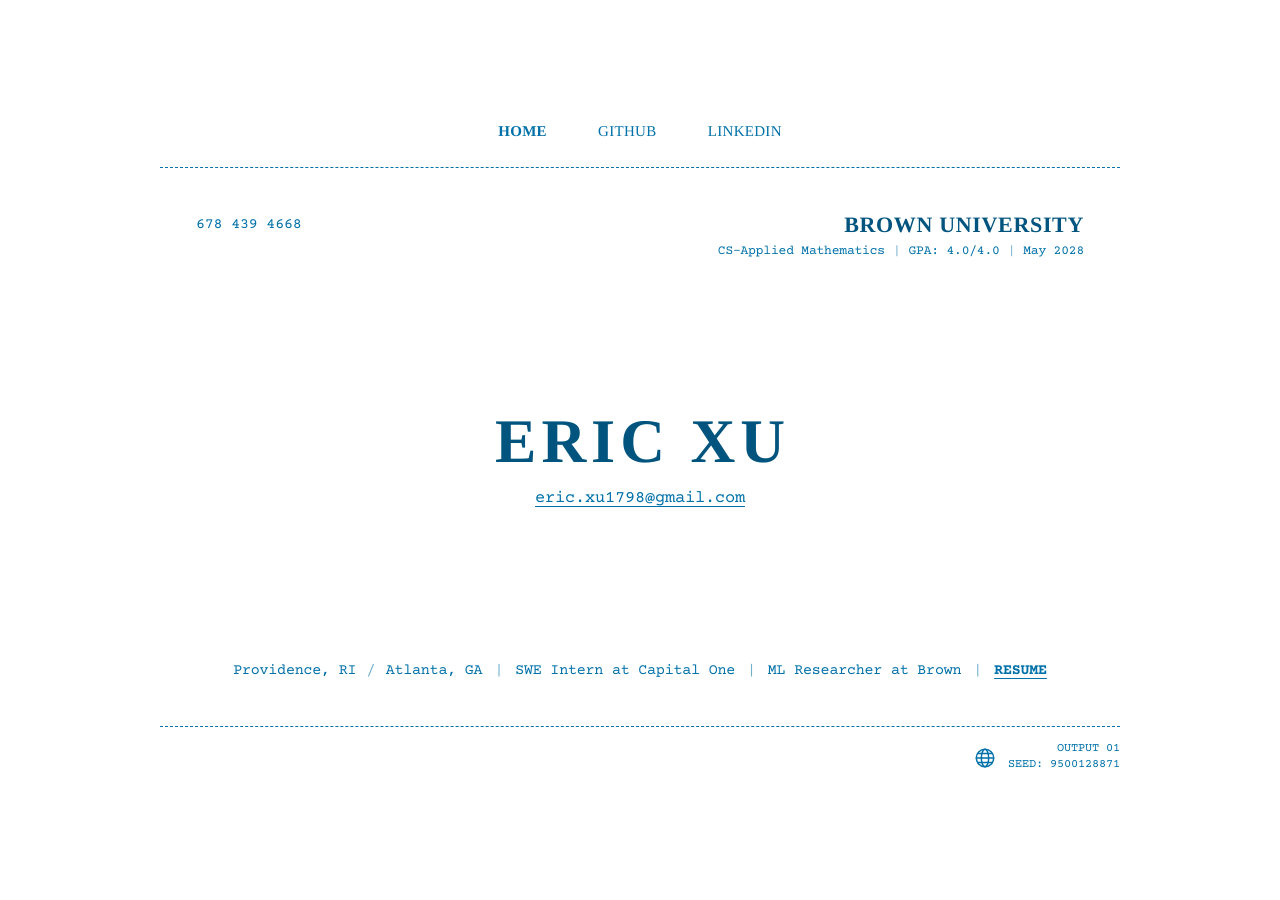
==== index.html @ ca315c60 "first commit" ====
<!DOCTYPE html>
<html lang="en">
<head>
  <meta charset="utf-8">
  <meta name="viewport" content="width=device-width, initial-scale=1">
  <title>Eric Xu</title>
  <meta name="description" content="Eric Xu — CS & Applied Math at Brown University. Software engineer and machine learning researcher.">
  <meta name="theme-color" content="#ffffff">
  <link rel="icon" href="favicon.svg" type="image/svg+xml">
  <link rel="preconnect" href="https://fonts.googleapis.com">
  <link rel="preconnect" href="https://fonts.gstatic.com" crossorigin>
  <link href="https://fonts.googleapis.com/css2?family=Courier+Prime:ital,wght@0,400;0,700;1,400&display=swap" rel="stylesheet">
  <link rel="stylesheet" href="style.css">
</head>
<body>

  <!-- ==========================================================
       All personal content lives in this file; nothing is generated.
       Search for "EDIT" to find each field.
       ========================================================== -->

  <div class="page">

    <!-- Nav row — Nous-style uppercase serif links above the rule. EDIT hrefs as needed. -->
    <nav class="nav" aria-label="Links">
      <a class="nav__link nav__link--current" href="/" aria-current="page">Home</a>
      <a class="nav__link" href="https://github.com/ericxu88" target="_blank" rel="noopener">GitHub</a>
      <a class="nav__link" href="https://linkedin.com/in/ericxu88" target="_blank" rel="noopener">LinkedIn</a>
    </nav>

    <!-- The card — Fauzan-style business-card formatting between two dashed rules. -->
    <main class="card" aria-label="Business card">

      <header class="card__top">
        <!-- EDIT: phone (top-left) -->
        <p class="card__phone"><a href="tel:+16784394668">678 439 4668</a></p>

        <!-- EDIT: school (top-right) -->
        <div class="card__school">
          <p class="card__school-name">Brown University</p>
          <p class="card__school-sub">
            <span class="group">
              <span class="item">CS–Applied Mathematics</span>
              <span class="sep" aria-hidden="true">|</span>
              <span class="item">GPA: 4.0/4.0</span>
            </span>
            <span class="sep sep--group" aria-hidden="true">|</span>
            <span class="group"><span class="item">May 2028</span></span>
          </p>
        </div>
      </header>

      <section class="card__center">
        <!-- EDIT: name + email -->
        <h1 class="card__name">Eric Xu</h1>
        <p class="card__email"><a href="mailto:eric.xu1798@gmail.com">eric.xu1798@gmail.com</a></p>
      </section>

      <footer class="card__bottom">
        <!-- EDIT: location / role / research / resume -->
        <!-- Items are grouped in pairs so the line breaks cleanly: one row on
             desktop, two rows on tablets, one item per row on phones. -->
        <p class="card__line">
          <span class="group">
            <span class="item">Providence, RI <span class="slash">/</span> Atlanta, GA</span>
            <span class="sep" aria-hidden="true">|</span>
            <span class="item">SWE Intern at Capital One</span>
          </span>
          <span class="sep sep--group" aria-hidden="true">|</span>
          <span class="group">
            <span class="item">ML Researcher at Brown</span>
            <span class="sep" aria-hidden="true">|</span>
            <a class="item card__resume" href="resume.pdf" target="_blank" rel="noopener">Resume</a>
          </span>
        </p>
      </footer>

    </main>

    <!-- Nous-style output stamp. Purely decorative; seed regenerates on each load. -->
    <aside class="stamp" aria-hidden="true">
      <svg class="stamp__glyph" viewBox="0 0 24 24" width="22" height="22" fill="none" stroke="currentColor" stroke-width="1.6" stroke-linecap="round" stroke-linejoin="round">
        <circle cx="12" cy="12" r="9.5"/>
        <ellipse cx="12" cy="12" rx="4" ry="9.5"/>
        <line x1="2.5" y1="12" x2="21.5" y2="12"/>
        <path d="M4.2 7.2h15.6M4.2 16.8h15.6"/>
      </svg>
      <span class="stamp__text">
        <span>OUTPUT 01</span>
        <span>SEED: <span id="seed">0000000000</span></span>
      </span>
    </aside>

  </div>

  <script>
    // Random 10-digit seed, a nod to the "OUTPUT / SEED" labels on nousresearch.com.
    (function () {
      var el = document.getElementById('seed');
      if (!el) return;
      var n = '';
      for (var i = 0; i < 10; i++) n += Math.floor(Math.random() * 10);
      el.textContent = n.replace(/^0/, '1');
    })();
  </script>
</body>
</html>
---- style.css ----
/* ==========================================================================
   ericxu.xyz — business card
   Palette + type borrowed from nousresearch.com (white paper, cyanotype blue,
   Courier body, uppercase serif nav, dashed rules). Layout borrowed from
   fauzanrahman.com (phone top-left, school top-right, name centred, info
   line along the bottom).
   ========================================================================== */

:root {
  --paper:     #ffffff;
  --ink:       #0071a9;   /* nous body / link blue            */
  --ink-deep:  #00547e;   /* nous dark blue, used for the name */
  --rule:      #0071a9;

  --font-mono:  "Courier Prime", "Courier New", Courier, monospace;
  /* Nous uses the pixel-serif "Mondwest" for its nav, falling back to Times.
     Drop a licensed Mondwest .woff2 in ./fonts and uncomment the @font-face
     below to get the exact look; Times New Roman is the honest fallback. */
  --font-serif: "Mondwest", "Times New Roman", Times, serif;

  --card-width: 960px;
}

/* @font-face {
  font-family: "Mondwest";
  src: url("fonts/Mondwest-Regular.woff2") format("woff2");
  font-weight: 400 800;
  font-display: swap;
} */

*, *::before, *::after { box-sizing: border-box; }

html, body { height: 100%; }

body {
  margin: 0;
  background: var(--paper);
  color: var(--ink);
  font-family: var(--font-mono);
  font-size: 15px;
  letter-spacing: -0.2px;
  line-height: 1.4;
  -webkit-font-smoothing: antialiased;
  text-rendering: geometricPrecision;
}

::selection { background: var(--ink); color: var(--paper); }

a {
  color: inherit;
  text-decoration: none;
}
a:focus-visible {
  outline: 1px dashed var(--ink);
  outline-offset: 4px;
}

p, h1 { margin: 0; }

/* --------------------------------------------------------------------------
   Page frame
   -------------------------------------------------------------------------- */

.page {
  min-height: 100%;
  display: flex;
  flex-direction: column;
  align-items: center;
  justify-content: center;
  padding: 2.5rem clamp(1.25rem, 4vw, 3rem) 3rem;
}

/* --------------------------------------------------------------------------
   Nav — nous.com header: uppercase serif, evenly spaced, centred
   -------------------------------------------------------------------------- */

.nav {
  width: min(100%, var(--card-width));
  display: flex;
  justify-content: center;
  flex-wrap: wrap;
  gap: 0.25rem clamp(1.5rem, 4vw, 3.25rem);
  padding: 0 0 1.25rem;
  font-family: var(--font-serif);
  font-size: 15px;
  font-weight: 500;
  letter-spacing: 0.02em;
  text-transform: uppercase;
  color: var(--ink);
}

.nav__link { position: relative; padding: 0.25rem 0; }
.nav__link--current { font-weight: 800; }
.nav__link::after {
  content: "";
  position: absolute;
  left: 0; right: 0; bottom: 0;
  border-bottom: 1px solid currentColor;
  transform: scaleX(0);
  transform-origin: left;
  transition: transform 160ms ease;
}
.nav__link:hover::after,
.nav__link:focus-visible::after { transform: scaleX(1); }

/* --------------------------------------------------------------------------
   Card — sits between two dashed rules, like one nous.com section
   -------------------------------------------------------------------------- */

.card {
  width: min(100%, var(--card-width));
  min-height: min(560px, 72vh);
  display: grid;
  grid-template-rows: auto 1fr auto;
  border-top:    1px dashed var(--rule);
  border-bottom: 1px dashed var(--rule);
  padding: clamp(1.5rem, 4vw, 2.75rem) clamp(0.5rem, 3vw, 2.25rem);
}

/* Top row: phone left, school right */
.card__top {
  display: flex;
  justify-content: space-between;
  align-items: flex-start;
  gap: 2rem;
}

.card__phone {
  font-size: 15px;
  padding-top: 0.2rem;
}
.card__phone a:hover { text-decoration: underline; text-underline-offset: 3px; }

.card__school { text-align: right; }
.card__school-name {
  font-family: var(--font-serif);
  font-size: 22px;
  font-weight: 700;
  letter-spacing: 0.03em;
  text-transform: uppercase;
  line-height: 1.15;
  color: var(--ink-deep);
}
.card__school-sub {
  margin-top: 0.35rem;
  font-size: 13px;
  display: flex;
  flex-wrap: wrap;
  justify-content: flex-end;
  column-gap: 0.5rem;
  row-gap: 0.2rem;
}
.card__school-sub .group {
  display: inline-flex;
  flex-wrap: wrap;
  justify-content: flex-end;
  column-gap: 0.5rem;
  white-space: nowrap;
}

/* Centre: name + email */
.card__center {
  align-self: center;
  text-align: center;
  padding: 2.5rem 0;
}

.card__name {
  font-family: var(--font-serif);
  font-size: clamp(38px, 6.2vw, 62px);
  font-weight: 700;
  letter-spacing: 0.08em;
  text-transform: uppercase;
  line-height: 1;
  color: var(--ink-deep);
  /* nudge so the trailing tracking doesn't push it off-centre */
  padding-left: 0.08em;
}

.card__email {
  margin-top: 0.9rem;
  font-size: 17px;
}
.card__email a {
  text-decoration: underline;
  text-decoration-thickness: 1px;
  text-underline-offset: 4px;
}
.card__email a:hover { color: var(--ink-deep); }

/* Bottom row: single info line */
.card__bottom { text-align: center; }

.card__line {
  display: flex;
  flex-wrap: wrap;
  justify-content: center;
  align-items: baseline;
  column-gap: 0.75rem;
  row-gap: 0.5rem;
  font-size: 15px;
}
.card__line .group {
  display: inline-flex;
  flex-wrap: wrap;
  justify-content: center;
  align-items: baseline;
  column-gap: 0.75rem;
  row-gap: 0.5rem;
  white-space: nowrap;
}

.sep { opacity: 0.55; }
.slash { opacity: 0.55; padding: 0 0.1em; }

.card__resume {
  font-weight: 700;
  text-transform: uppercase;
  text-decoration: underline;
  text-decoration-thickness: 1px;
  text-underline-offset: 4px;
}
.card__resume:hover { color: var(--ink-deep); }

/* --------------------------------------------------------------------------
   Stamp — "OUTPUT / SEED" label, nous.com motif
   -------------------------------------------------------------------------- */

.stamp {
  width: min(100%, var(--card-width));
  display: flex;
  justify-content: flex-end;
  align-items: center;
  gap: 0.75rem;
  padding-top: 0.9rem;
  font-size: 12px;
  line-height: 1.35;
  text-transform: uppercase;
  user-select: none;
}
.stamp__text { display: flex; flex-direction: column; align-items: flex-end; }
.stamp__glyph { flex: none; color: var(--ink); }

/* --------------------------------------------------------------------------
   Mid widths — bottom line becomes two centred rows, no dangling separator
   -------------------------------------------------------------------------- */

@media (max-width: 980px) {
  .card__line { flex-direction: column; align-items: center; }
  .card__line .sep--group { display: none; }
}

/* --------------------------------------------------------------------------
   Small screens — everything stacks and centres
   -------------------------------------------------------------------------- */

@media (max-width: 640px) {
  .card {
    min-height: min(500px, 68vh);
    padding-inline: 0.25rem;
  }
  .card__top {
    flex-direction: column;
    align-items: center;
    text-align: center;
    gap: 1rem;
  }
  .card__school { text-align: center; }
  .card__school-name { font-size: 20px; }
  .card__school-sub { flex-direction: column; align-items: center; }
  .card__school-sub .group { justify-content: center; }
  .card__school-sub .sep--group { display: none; }
  .card__center { padding: 2rem 0; }
  .card__line .group { flex-direction: column; align-items: center; }
  .card__line .sep { display: none; }
  .stamp { justify-content: center; }
  .stamp__text { align-items: center; }
}

@media (prefers-reduced-motion: reduce) {
  .nav__link::after { transition: none; }
}

@media print {
  .nav, .stamp { display: none; }
  .page { padding: 0; min-height: auto; }
  .card { min-height: 3.5in; }
}
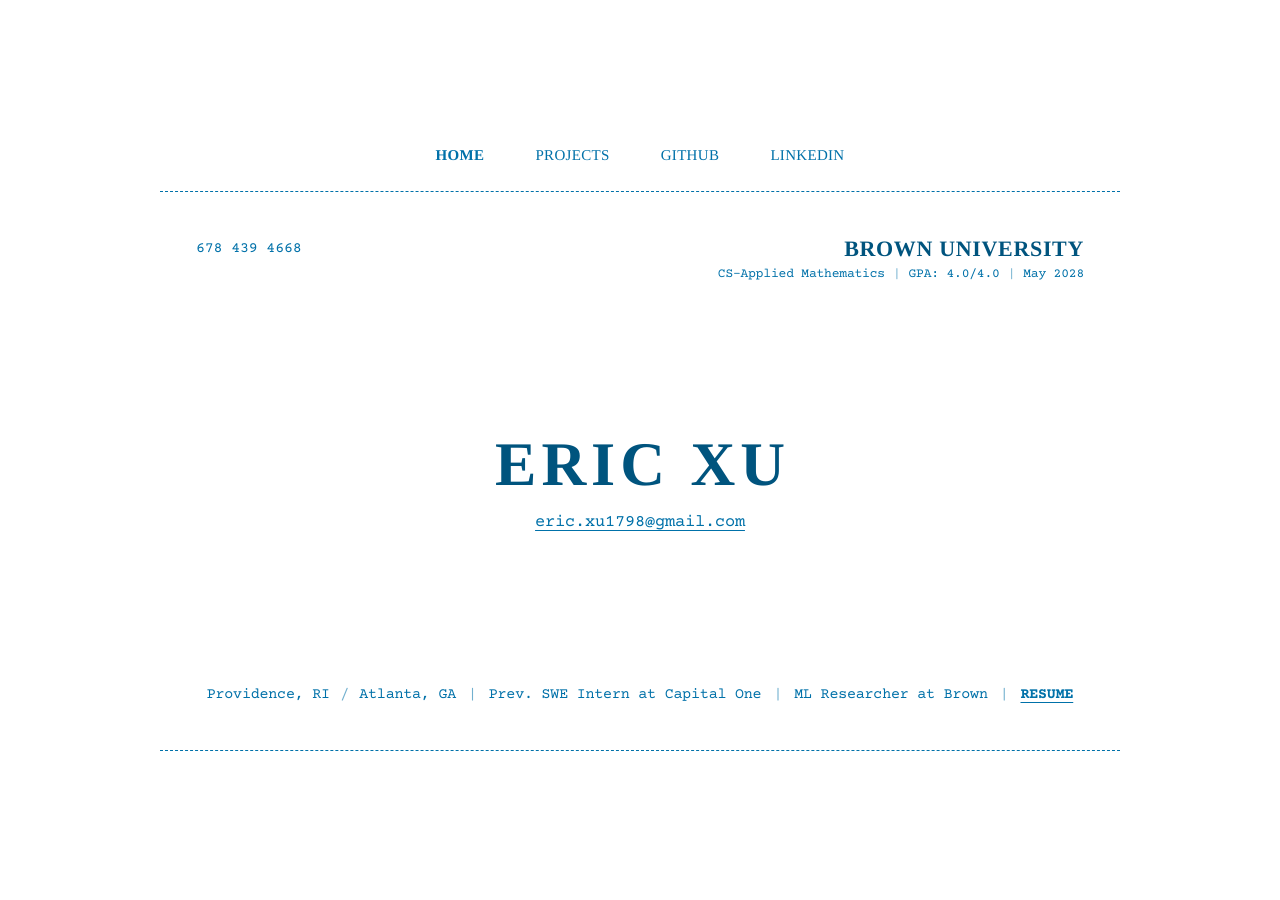
==== commit c9cc4f4c: "add project pages" ====
--- a/index.html
+++ b/index.html
@@ -4,7 +4,7 @@
   <meta charset="utf-8">
   <meta name="viewport" content="width=device-width, initial-scale=1">
   <title>Eric Xu</title>
-  <meta name="description" content="Eric Xu — CS & Applied Math at Brown University. Software engineer and machine learning researcher.">
+  <meta name="description" content="Eric Xu. CS and Applied Math at Brown University. Software engineer and machine learning researcher.">
   <meta name="theme-color" content="#ffffff">
   <link rel="icon" href="favicon.svg" type="image/svg+xml">
   <link rel="preconnect" href="https://fonts.googleapis.com">
@@ -21,14 +21,15 @@
 
   <div class="page">
 
-    <!-- Nav row — Nous-style uppercase serif links above the rule. EDIT hrefs as needed. -->
+    <!-- Nav row, nous.com-style uppercase serif links above the rule. EDIT hrefs as needed. -->
     <nav class="nav" aria-label="Links">
       <a class="nav__link nav__link--current" href="/" aria-current="page">Home</a>
+      <a class="nav__link" href="projects.html">Projects</a>
       <a class="nav__link" href="https://github.com/ericxu88" target="_blank" rel="noopener">GitHub</a>
       <a class="nav__link" href="https://linkedin.com/in/ericxu88" target="_blank" rel="noopener">LinkedIn</a>
     </nav>
 
-    <!-- The card — Fauzan-style business-card formatting between two dashed rules. -->
+    <!-- The card: Fauzan-style business-card formatting between two dashed rules. -->
     <main class="card" aria-label="Business card">
 
       <header class="card__top">
@@ -40,7 +41,7 @@
           <p class="card__school-name">Brown University</p>
           <p class="card__school-sub">
             <span class="group">
-              <span class="item">CS–Applied Mathematics</span>
+              <span class="item">CS-Applied Mathematics</span>
               <span class="sep" aria-hidden="true">|</span>
               <span class="item">GPA: 4.0/4.0</span>
             </span>
@@ -64,7 +65,7 @@
           <span class="group">
             <span class="item">Providence, RI <span class="slash">/</span> Atlanta, GA</span>
             <span class="sep" aria-hidden="true">|</span>
-            <span class="item">SWE Intern at Capital One</span>
+            <span class="item">Prev. SWE Intern at Capital One</span>
           </span>
           <span class="sep sep--group" aria-hidden="true">|</span>
           <span class="group">
@@ -77,31 +78,6 @@
 
     </main>
 
-    <!-- Nous-style output stamp. Purely decorative; seed regenerates on each load. -->
-    <aside class="stamp" aria-hidden="true">
-      <svg class="stamp__glyph" viewBox="0 0 24 24" width="22" height="22" fill="none" stroke="currentColor" stroke-width="1.6" stroke-linecap="round" stroke-linejoin="round">
-        <circle cx="12" cy="12" r="9.5"/>
-        <ellipse cx="12" cy="12" rx="4" ry="9.5"/>
-        <line x1="2.5" y1="12" x2="21.5" y2="12"/>
-        <path d="M4.2 7.2h15.6M4.2 16.8h15.6"/>
-      </svg>
-      <span class="stamp__text">
-        <span>OUTPUT 01</span>
-        <span>SEED: <span id="seed">0000000000</span></span>
-      </span>
-    </aside>
-
   </div>
-
-  <script>
-    // Random 10-digit seed, a nod to the "OUTPUT / SEED" labels on nousresearch.com.
-    (function () {
-      var el = document.getElementById('seed');
-      if (!el) return;
-      var n = '';
-      for (var i = 0; i < 10; i++) n += Math.floor(Math.random() * 10);
-      el.textContent = n.replace(/^0/, '1');
-    })();
-  </script>
 </body>
 </html>
--- a/style.css
+++ b/style.css
@@ -222,24 +222,274 @@
 }
 .card__resume:hover { color: var(--ink-deep); }
 
-/* --------------------------------------------------------------------------
-   Stamp — "OUTPUT / SEED" label, nous.com motif
-   -------------------------------------------------------------------------- */
-
-.stamp {
-  width: min(100%, var(--card-width));
-  display: flex;
-  justify-content: flex-end;
-  align-items: center;
-  gap: 0.75rem;
-  padding-top: 0.9rem;
+
+/* --------------------------------------------------------------------------
+   Projects page — one nous.com-style section per project, dashed rules between
+   -------------------------------------------------------------------------- */
+
+.page--top { justify-content: flex-start; }
+
+.projects { width: min(100%, var(--card-width)); }
+
+.projects__head {
+  display: flex;
+  justify-content: space-between;
+  align-items: baseline;
+  gap: 1rem;
+  padding: 1.75rem clamp(0.5rem, 3vw, 2.25rem) 1.25rem;
+  border-top: 1px dashed var(--rule);
+}
+.projects__title {
+  font-family: var(--font-serif);
+  font-size: 22px;
+  font-weight: 700;
+  letter-spacing: 0.03em;
+  text-transform: uppercase;
+  line-height: 1.15;
+  color: var(--ink-deep);
+}
+.projects__note { font-size: 13px; }
+
+.projects__list {
+  list-style: none;
+  margin: 0;
+  padding: 0;
+  border-bottom: 1px dashed var(--rule);
+}
+
+.project {
+  display: grid;
+  grid-template-columns: 8.5rem minmax(0, 1fr) 8rem;
+  column-gap: 2rem;
+  padding: 1.6rem clamp(0.5rem, 3vw, 2.25rem);
+  border-top: 1px dashed var(--rule);
+}
+
+.project__meta {
+  display: flex;
+  flex-direction: column;
+  gap: 0.15rem;
+  font-size: 13px;
+  text-transform: uppercase;
+  padding-top: 0.15rem;
+}
+
+.project__name {
+  margin: 0 0 0.55rem;
+  font-family: var(--font-mono);
+  font-size: 15px;
+  font-weight: 700;
+  letter-spacing: 0.02em;
+  text-transform: uppercase;
+  line-height: 1.35;
+  color: var(--ink);
+}
+.project__name a {
+  text-decoration: underline;
+  text-decoration-thickness: 1px;
+  text-underline-offset: 4px;
+}
+.project__name a:hover { color: var(--ink-deep); }
+
+.project__desc {
+  font-size: 15px;
+  max-width: 62ch;
+}
+
+.project__links {
+  display: flex;
+  flex-direction: column;
+  align-items: flex-end;
+  gap: 0.4rem;
+  font-size: 13px;
+  text-transform: uppercase;
+  padding-top: 0.15rem;
+}
+.project__links a::after { content: " \2197"; }
+.project__links a:hover { text-decoration: underline; text-underline-offset: 3px; }
+
+@media (max-width: 760px) {
+  .project { grid-template-columns: 1fr; row-gap: 0.6rem; }
+  .project__meta { flex-direction: row; gap: 0.9rem; }
+  .project__links { flex-direction: row; align-items: center; gap: 1.25rem; padding-top: 0.2rem; }
+}
+
+/* --------------------------------------------------------------------------
+   Project pages — paper-style header, figure + abstract, labelled sections
+   -------------------------------------------------------------------------- */
+
+.paper { width: min(100%, var(--card-width)); }
+
+.paper__head {
+  text-align: center;
+  padding: 2.5rem clamp(0.5rem, 3vw, 2.25rem) 2rem;
+  border-top: 1px dashed var(--rule);
+  border-bottom: 1px dashed var(--rule);
+}
+.paper__kicker {
   font-size: 12px;
-  line-height: 1.35;
-  text-transform: uppercase;
-  user-select: none;
-}
-.stamp__text { display: flex; flex-direction: column; align-items: flex-end; }
-.stamp__glyph { flex: none; color: var(--ink); }
+  letter-spacing: 0.08em;
+  text-transform: uppercase;
+}
+.paper__title {
+  margin-top: 0.9rem;
+  font-family: var(--font-serif);
+  font-size: clamp(30px, 4.6vw, 46px);
+  font-weight: 700;
+  letter-spacing: 0.06em;
+  text-transform: uppercase;
+  line-height: 1.05;
+  color: var(--ink-deep);
+  padding-left: 0.06em;
+}
+.paper__sub {
+  margin: 0.9rem auto 0;
+  max-width: 58ch;
+  font-size: 15px;
+}
+.paper__byline {
+  margin-top: 1.1rem;
+  font-size: 13px;
+}
+.paper__meta {
+  margin-top: 0.35rem;
+  font-size: 12px;
+  letter-spacing: 0.06em;
+  text-transform: uppercase;
+}
+.paper__byline .dot, .paper__meta .dot { opacity: 0.55; padding: 0 0.35rem; }
+.paper__links {
+  margin-top: 1.25rem;
+  display: flex;
+  justify-content: center;
+  flex-wrap: wrap;
+  gap: 0.5rem 1.75rem;
+  font-size: 13px;
+  text-transform: uppercase;
+}
+.paper__links a::after { content: " \2197"; }
+.paper__links a:hover { text-decoration: underline; text-underline-offset: 3px; }
+
+/* Hero: figure on the left, abstract on the right (nous.com section layout) */
+.paper__hero {
+  display: grid;
+  grid-template-columns: minmax(0, 5fr) minmax(0, 7fr);
+  column-gap: 2.5rem;
+  row-gap: 1.5rem;
+  align-items: start;
+  padding: 2rem clamp(0.5rem, 3vw, 2.25rem);
+  border-bottom: 1px dashed var(--rule);
+}
+
+.fig { margin: 0; }
+.fig img { display: block; width: 100%; height: auto; }
+/* black line art on white -> blue line art on white */
+.fig__ink { background: var(--ink); }
+.fig__ink img { mix-blend-mode: lighten; }
+/* dark UI screenshot -> cyanotype */
+.fig--cyan img {
+  filter: grayscale(1) sepia(1) hue-rotate(172deg) saturate(2.4) brightness(1.05);
+  border: 1px dashed var(--rule);
+}
+.fig figcaption {
+  margin-top: 0.6rem;
+  font-size: 12px;
+  line-height: 1.45;
+}
+.fig .code {
+  margin: 0;
+  font-size: 12px;
+}
+
+/* Sections: label column + body column */
+.sec {
+  display: grid;
+  grid-template-columns: 11rem minmax(0, 1fr);
+  column-gap: 2.5rem;
+  row-gap: 0.75rem;
+  padding: 1.9rem clamp(0.5rem, 3vw, 2.25rem);
+  border-bottom: 1px dashed var(--rule);
+}
+.sec__title, .hero__title {
+  margin: 0;
+  font-family: var(--font-mono);
+  font-size: 13px;
+  font-weight: 700;
+  letter-spacing: 0.04em;
+  text-transform: uppercase;
+  line-height: 1.4;
+  color: var(--ink);
+}
+.sec__title > span, .hero__title > span {
+  text-decoration: underline;
+  text-decoration-thickness: 1px;
+  text-underline-offset: 4px;
+}
+.hero__title { margin-bottom: 0.9rem; }
+.sec__body { font-size: 15px; }
+.sec__body p, .sec__body ul { max-width: 66ch; }
+.sec__body p + p, .sec__body p + ul, .sec__body ul + p, .sec__body p + .code, .sec__body .code + p,
+.sec__body p + .tbl, .sec__body .tbl + p, .sec__body p + figure, .sec__body figure + p, .sec__body ul + .code,
+.sec__body .code + .code, .sec__body .tbl + .tbl, .sec__body ul + .tbl, .sec__body .tbl + ul { margin-top: 1rem; }
+.sec__body ul { margin: 0; padding-left: 1.15rem; }
+.sec__body li + li { margin-top: 0.45rem; }
+.sec__body a {
+  text-decoration: underline;
+  text-decoration-thickness: 1px;
+  text-underline-offset: 3px;
+}
+.sec__body a:hover { color: var(--ink-deep); }
+.sec__body code {
+  font-family: var(--font-mono);
+  font-size: 0.95em;
+  background: rgba(0, 113, 169, 0.08);
+  padding: 0 0.3em;
+}
+
+.code {
+  margin: 0;
+  padding: 0.9rem 1rem;
+  border: 1px dashed var(--rule);
+  font-family: var(--font-mono);
+  font-size: 12.5px;
+  line-height: 1.5;
+  white-space: pre;
+  overflow-x: auto;
+  color: var(--ink);
+  letter-spacing: 0;
+}
+
+.tbl {
+  width: 100%;
+  border-collapse: collapse;
+  font-size: 13px;
+}
+.tbl th, .tbl td {
+  text-align: left;
+  vertical-align: top;
+  padding: 0.45rem 0.75rem 0.45rem 0;
+  border-bottom: 1px dashed rgba(0, 113, 169, 0.4);
+}
+.tbl th {
+  font-size: 11px;
+  letter-spacing: 0.06em;
+  text-transform: uppercase;
+  font-weight: 700;
+}
+.tbl td.num { white-space: nowrap; }
+.tbl-wrap { overflow-x: auto; }
+
+.paper__foot {
+  padding: 1.5rem clamp(0.5rem, 3vw, 2.25rem) 0;
+  font-size: 13px;
+  text-transform: uppercase;
+}
+.paper__foot a:hover { text-decoration: underline; text-underline-offset: 3px; }
+
+@media (max-width: 760px) {
+  .paper__hero { grid-template-columns: minmax(0, 1fr); }
+  .sec { grid-template-columns: minmax(0, 1fr); row-gap: 0.6rem; }
+}
 
 /* --------------------------------------------------------------------------
    Mid widths — bottom line becomes two centred rows, no dangling separator
@@ -273,8 +523,7 @@
   .card__center { padding: 2rem 0; }
   .card__line .group { flex-direction: column; align-items: center; }
   .card__line .sep { display: none; }
-  .stamp { justify-content: center; }
-  .stamp__text { align-items: center; }
+  .projects__head { flex-direction: column; align-items: flex-start; gap: 0.35rem; }
 }
 
 @media (prefers-reduced-motion: reduce) {
@@ -282,7 +531,7 @@
 }
 
 @media print {
-  .nav, .stamp { display: none; }
+  .nav { display: none; }
   .page { padding: 0; min-height: auto; }
   .card { min-height: 3.5in; }
 }
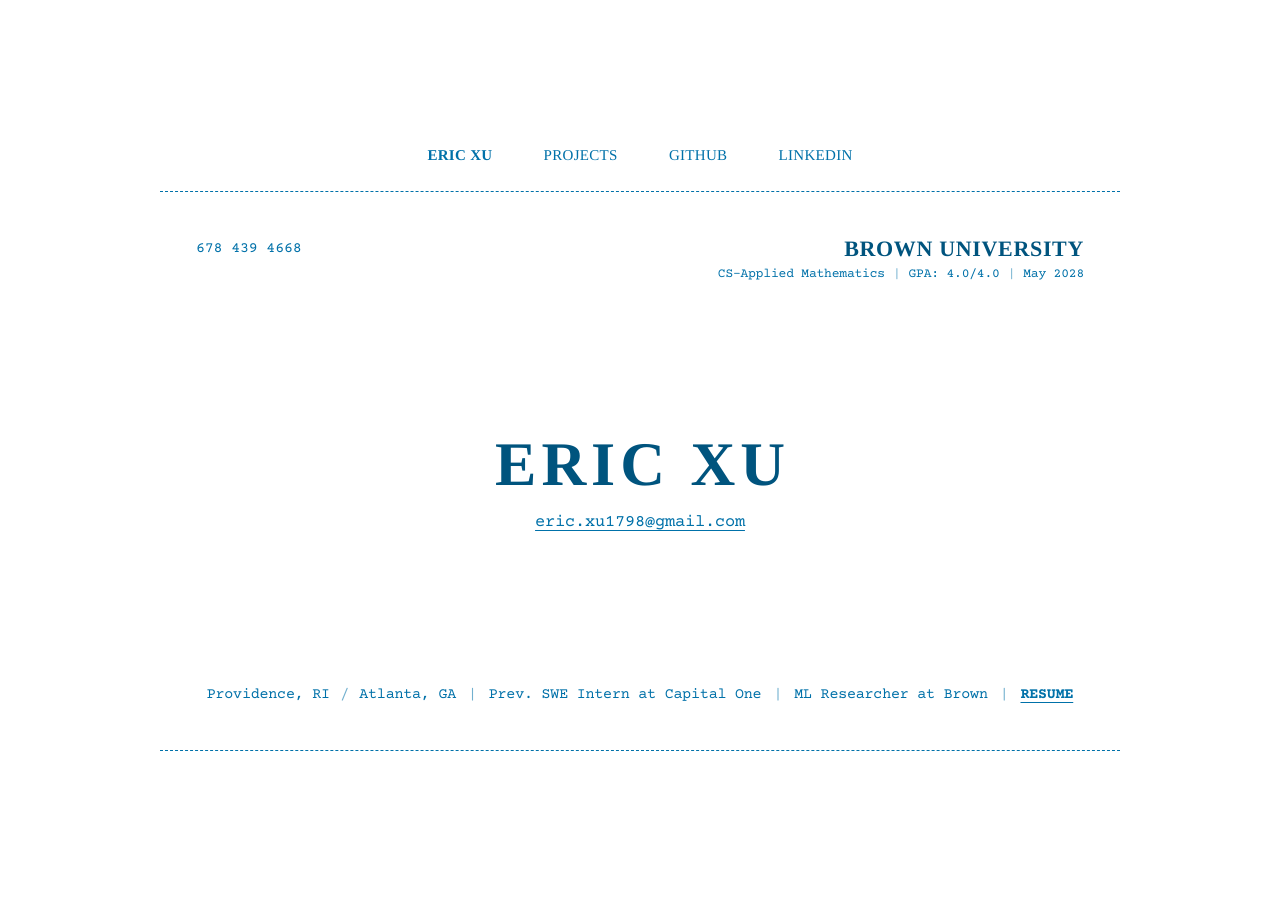
==== commit 3c0651b3: "Fix" ====
--- a/index.html
+++ b/index.html
@@ -23,7 +23,7 @@
 
     <!-- Nav row, nous.com-style uppercase serif links above the rule. EDIT hrefs as needed. -->
     <nav class="nav" aria-label="Links">
-      <a class="nav__link nav__link--current" href="/" aria-current="page">Home</a>
+      <a class="nav__link nav__link--current" href="/" aria-current="page">Eric Xu</a>
       <a class="nav__link" href="projects.html">Projects</a>
       <a class="nav__link" href="https://github.com/ericxu88" target="_blank" rel="noopener">GitHub</a>
       <a class="nav__link" href="https://linkedin.com/in/ericxu88" target="_blank" rel="noopener">LinkedIn</a>
--- a/style.css
+++ b/style.css
@@ -315,14 +315,20 @@
 }
 
 /* --------------------------------------------------------------------------
-   Project pages — paper-style header, figure + abstract, labelled sections
+   Project pages. One centred reading column with wide margins. Serif for
+   running text and headings, mono for labels, tables, code and captions.
    -------------------------------------------------------------------------- */
 
-.paper { width: min(100%, var(--card-width)); }
+.paper {
+  width: min(100%, var(--card-width));
+  --font-body: var(--font-serif);
+  --col: 620px;    /* reading column */
+  --col-wide: 780px; /* tables, figures, code */
+}
 
 .paper__head {
   text-align: center;
-  padding: 2.5rem clamp(0.5rem, 3vw, 2.25rem) 2rem;
+  padding: 2.75rem 1rem 2.5rem;
   border-top: 1px dashed var(--rule);
   border-bottom: 1px dashed var(--rule);
 }
@@ -332,7 +338,7 @@
   text-transform: uppercase;
 }
 .paper__title {
-  margin-top: 0.9rem;
+  margin-top: 0.8rem;
   font-family: var(--font-serif);
   font-size: clamp(30px, 4.6vw, 46px);
   font-weight: 700;
@@ -343,23 +349,24 @@
   padding-left: 0.06em;
 }
 .paper__sub {
-  margin: 0.9rem auto 0;
-  max-width: 58ch;
-  font-size: 15px;
-}
-.paper__byline {
-  margin-top: 1.1rem;
-  font-size: 13px;
-}
+  margin: 1rem auto 0;
+  max-width: 44ch;
+  font-family: var(--font-body);
+  font-size: 19px;
+  line-height: 1.35;
+  letter-spacing: 0;
+  color: var(--ink-deep);
+}
+.paper__byline { margin-top: 1.25rem; font-size: 13px; }
 .paper__meta {
-  margin-top: 0.35rem;
+  margin-top: 0.3rem;
   font-size: 12px;
   letter-spacing: 0.06em;
   text-transform: uppercase;
 }
 .paper__byline .dot, .paper__meta .dot { opacity: 0.55; padding: 0 0.35rem; }
 .paper__links {
-  margin-top: 1.25rem;
+  margin-top: 1.4rem;
   display: flex;
   justify-content: center;
   flex-wrap: wrap;
@@ -370,125 +377,185 @@
 .paper__links a::after { content: " \2197"; }
 .paper__links a:hover { text-decoration: underline; text-underline-offset: 3px; }
 
-/* Hero: figure on the left, abstract on the right (nous.com section layout) */
-.paper__hero {
-  display: grid;
-  grid-template-columns: minmax(0, 5fr) minmax(0, 7fr);
-  column-gap: 2.5rem;
-  row-gap: 1.5rem;
-  align-items: start;
-  padding: 2rem clamp(0.5rem, 3vw, 2.25rem);
+/* Column helpers */
+.col, .col-wide { margin-left: auto; margin-right: auto; padding-left: 1rem; padding-right: 1rem; }
+.col { max-width: calc(var(--col) + 2rem); }
+.col-wide { max-width: calc(var(--col-wide) + 2rem); }
+
+/* Sections */
+.sec {
+  padding: 2.75rem 0;
   border-bottom: 1px dashed var(--rule);
 }
+.sec--hero { padding-top: 2.5rem; }
+
+.h2 {
+  margin: 0 0 1.25rem;
+  display: flex;
+  align-items: baseline;
+  gap: 1rem;
+  font-family: var(--font-serif);
+  font-size: 23px;
+  font-weight: 700;
+  letter-spacing: 0.06em;
+  text-transform: uppercase;
+  line-height: 1.2;
+  color: var(--ink-deep);
+}
+.h2 .num {
+  font-family: var(--font-mono);
+  font-size: 12px;
+  font-weight: 400;
+  letter-spacing: 0.08em;
+  color: var(--ink);
+}
+.h3 {
+  margin: 2rem 0 0.6rem;
+  font-family: var(--font-serif);
+  font-size: 18px;
+  font-weight: 700;
+  line-height: 1.3;
+  letter-spacing: 0;
+  color: var(--ink-deep);
+}
+.h2 + .h3 { margin-top: 0.25rem; }
+
+/* Running text */
+.prose {
+  font-family: var(--font-body);
+  font-size: 17px;
+  line-height: 1.65;
+  letter-spacing: 0;
+  color: var(--ink-deep);
+}
+.prose p + p, .prose ul + p, .prose p + ul { margin-top: 1.1rem; }
+.prose ul { margin: 0; padding-left: 1.2rem; }
+.prose li + li { margin-top: 0.5rem; }
+.prose a {
+  text-decoration: underline;
+  text-decoration-thickness: 1px;
+  text-underline-offset: 3px;
+}
+.prose a:hover { color: var(--ink); }
+.prose code {
+  font-family: var(--font-mono);
+  font-size: 0.82em;
+  color: var(--ink);
+}
+.note {
+  font-family: var(--font-mono);
+  font-size: 12px;
+  line-height: 1.5;
+  letter-spacing: -0.2px;
+  color: var(--ink);
+}
+
+/* Figures, tables, code get the wide column and vertical room */
+.block { margin-top: 1.5rem; margin-bottom: 1.5rem; }
+.block + .prose, .block + .h3 { margin-top: 1.5rem; }
+.sec > .block:first-child { margin-top: 0; }
 
 .fig { margin: 0; }
 .fig img { display: block; width: 100%; height: auto; }
-/* black line art on white -> blue line art on white */
 .fig__ink { background: var(--ink); }
 .fig__ink img { mix-blend-mode: lighten; }
-/* dark UI screenshot -> cyanotype */
 .fig--cyan img {
   filter: grayscale(1) sepia(1) hue-rotate(172deg) saturate(2.4) brightness(1.05);
   border: 1px dashed var(--rule);
 }
+.fig--narrow { max-width: 440px; margin: 0 auto; }
 .fig figcaption {
-  margin-top: 0.6rem;
+  margin-top: 0.8rem;
+  font-family: var(--font-mono);
   font-size: 12px;
-  line-height: 1.45;
-}
-.fig .code {
-  margin: 0;
-  font-size: 12px;
-}
-
-/* Sections: label column + body column */
-.sec {
-  display: grid;
-  grid-template-columns: 11rem minmax(0, 1fr);
-  column-gap: 2.5rem;
-  row-gap: 0.75rem;
-  padding: 1.9rem clamp(0.5rem, 3vw, 2.25rem);
-  border-bottom: 1px dashed var(--rule);
-}
-.sec__title, .hero__title {
-  margin: 0;
-  font-family: var(--font-mono);
-  font-size: 13px;
-  font-weight: 700;
-  letter-spacing: 0.04em;
-  text-transform: uppercase;
-  line-height: 1.4;
-  color: var(--ink);
-}
-.sec__title > span, .hero__title > span {
-  text-decoration: underline;
-  text-decoration-thickness: 1px;
-  text-underline-offset: 4px;
-}
-.hero__title { margin-bottom: 0.9rem; }
-.sec__body { font-size: 15px; }
-.sec__body p, .sec__body ul { max-width: 66ch; }
-.sec__body p + p, .sec__body p + ul, .sec__body ul + p, .sec__body p + .code, .sec__body .code + p,
-.sec__body p + .tbl, .sec__body .tbl + p, .sec__body p + figure, .sec__body figure + p, .sec__body ul + .code,
-.sec__body .code + .code, .sec__body .tbl + .tbl, .sec__body ul + .tbl, .sec__body .tbl + ul { margin-top: 1rem; }
-.sec__body ul { margin: 0; padding-left: 1.15rem; }
-.sec__body li + li { margin-top: 0.45rem; }
-.sec__body a {
-  text-decoration: underline;
-  text-decoration-thickness: 1px;
-  text-underline-offset: 3px;
-}
-.sec__body a:hover { color: var(--ink-deep); }
-.sec__body code {
-  font-family: var(--font-mono);
-  font-size: 0.95em;
-  background: rgba(0, 113, 169, 0.08);
-  padding: 0 0.3em;
-}
+  line-height: 1.5;
+  letter-spacing: -0.2px;
+  color: var(--ink);
+  text-align: center;
+}
+.fig .code { margin: 0; font-size: 12px; }
+.diagram { display: block; width: 100%; height: auto; color: var(--ink); }
 
 .code {
   margin: 0;
-  padding: 0.9rem 1rem;
+  padding: 1rem 1.15rem;
   border: 1px dashed var(--rule);
   font-family: var(--font-mono);
   font-size: 12.5px;
-  line-height: 1.5;
+  line-height: 1.6;
   white-space: pre;
   overflow-x: auto;
   color: var(--ink);
   letter-spacing: 0;
 }
 
+.tbl-wrap { overflow-x: auto; }
 .tbl {
   width: 100%;
   border-collapse: collapse;
+  font-family: var(--font-mono);
   font-size: 13px;
+  line-height: 1.45;
+  letter-spacing: -0.2px;
+  color: var(--ink);
 }
 .tbl th, .tbl td {
   text-align: left;
   vertical-align: top;
-  padding: 0.45rem 0.75rem 0.45rem 0;
-  border-bottom: 1px dashed rgba(0, 113, 169, 0.4);
-}
-.tbl th {
+  padding: 0.65rem 1.5rem 0.65rem 0;
+  border-bottom: 1px solid rgba(0, 113, 169, 0.22);
+}
+.tbl th:last-child, .tbl td:last-child { padding-right: 0; }
+.tbl thead th {
   font-size: 11px;
-  letter-spacing: 0.06em;
-  text-transform: uppercase;
-  font-weight: 700;
-}
+  letter-spacing: 0.08em;
+  text-transform: uppercase;
+  font-weight: 700;
+  border-bottom: 1px solid var(--ink);
+}
+.tbl tbody tr:last-child td { border-bottom: 0; }
 .tbl td.num { white-space: nowrap; }
-.tbl-wrap { overflow-x: auto; }
+.tbl td.key { white-space: nowrap; font-weight: 700; }
+.tbl code { font: inherit; }
+.tbl--wide { min-width: 34rem; }
+.tbl--mid { min-width: 26rem; }
+.tbl caption {
+  caption-side: bottom;
+  text-align: left;
+  padding-top: 0.75rem;
+  font-size: 12px;
+  letter-spacing: -0.2px;
+}
+
+/* small inline bar: <span class="bar" style="--v:58"></span> */
+.bar {
+  display: inline-block;
+  width: 56px;
+  height: 6px;
+  margin-right: 0.5rem;
+  vertical-align: middle;
+  background: rgba(0, 113, 169, 0.15);
+  position: relative;
+}
+.bar::after {
+  content: "";
+  position: absolute;
+  inset: 0;
+  width: calc(var(--v) * 1%);
+  background: var(--ink);
+}
 
 .paper__foot {
-  padding: 1.5rem clamp(0.5rem, 3vw, 2.25rem) 0;
+  padding: 1.75rem 1rem 0;
   font-size: 13px;
   text-transform: uppercase;
 }
 .paper__foot a:hover { text-decoration: underline; text-underline-offset: 3px; }
 
-@media (max-width: 760px) {
-  .paper__hero { grid-template-columns: minmax(0, 1fr); }
-  .sec { grid-template-columns: minmax(0, 1fr); row-gap: 0.6rem; }
+@media (max-width: 640px) {
+  .sec { padding: 2.25rem 0; }
+  .h2 { font-size: 20px; }
+  .prose { font-size: 16px; }
 }
 
 /* --------------------------------------------------------------------------
